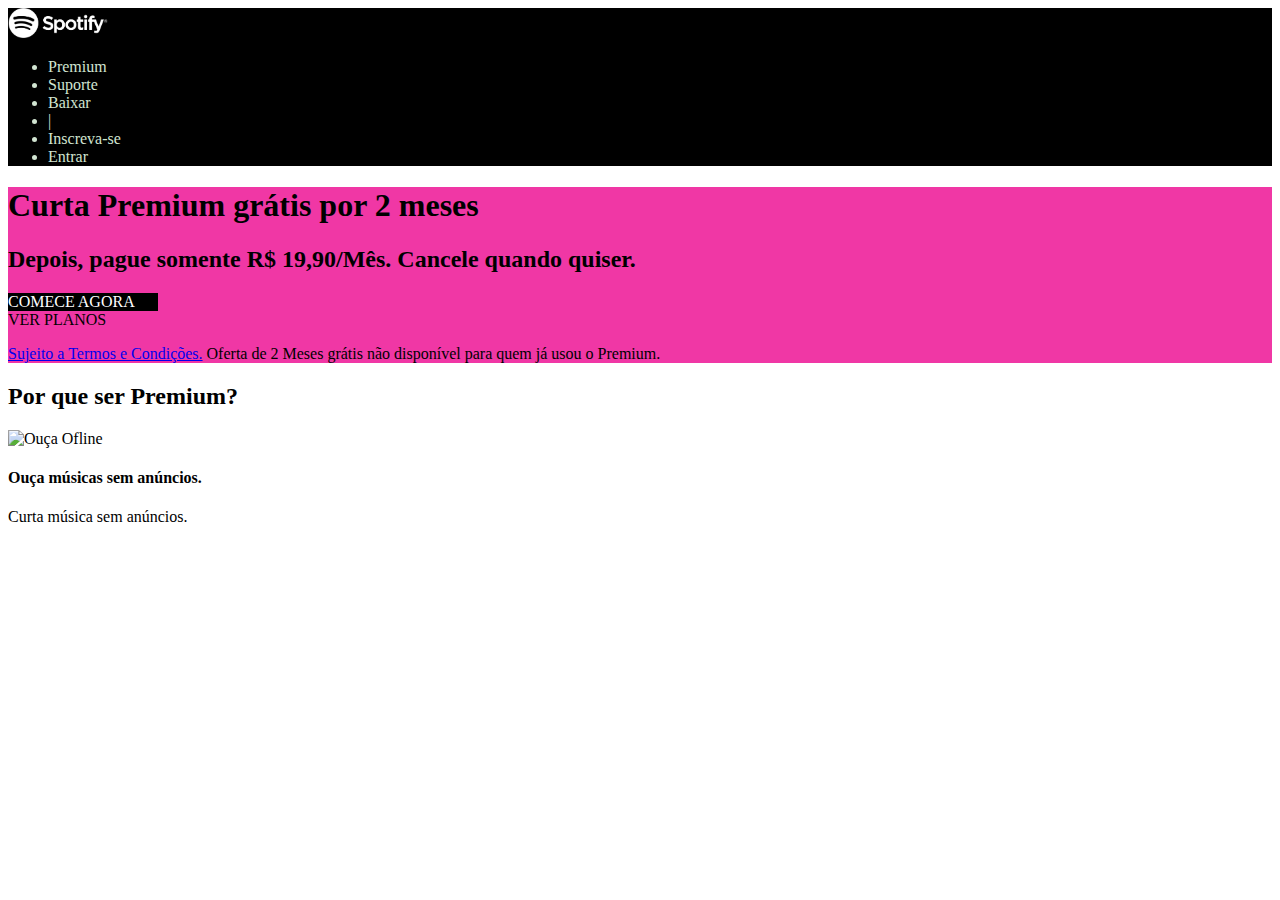
==== 1-Fundamentos/02-Introdução-à-HTML-e-CSS/01-Estruturas-de-Paginas/index.html @ 16ef2a4e "Atualização Aula ao vivo dia 01" ====
<!DOCTYPE html>
<html lang="pt-br">
<head>
    <meta charset="UTF-8">
    <meta http-equiv="X-UA-Compatible" content="IE=edge">
    <meta name="viewport" content="width=device-width, initial-scale=1.0">
    <title>Spotfy Premium - Spotfy (BR)</title>

</head>


<body>
    <div style="background-color: rgb(0, 0, 0);">
        <img src="./img/Spotify-Logo-branca.png" alt="Logotipo do spotify" width="100px">
        <ul style="color: rgb(209, 228, 209);">

            <li>Premium</li>
            <li>Suporte</li>
            <li>Baixar</li>
            <li>|</li>
            <li>Inscreva-se</li>
            <li>Entrar</li>

        </ul>
    </div>
    
    <div style="background-color: rgb(240, 55, 165);">
        <h1> Curta Premium grátis por 2 meses</h1>
        <h2>Depois, pague somente R$ 19,90/Mês. Cancele quando quiser.</h2>
        <div style="background-color: black; color: white; width: 150px;">COMECE AGORA    
        </div>
        <div style="color: rgb(0, 0, 0); width: 150px;">VER PLANOS    
        </div>
        <p><a href="http://www.spotify.com/legal/premium-promotional-offer-terms" target="_blank" rel="noopener noreferrer">Sujeito a Termos e Condições.</a> Oferta de 2 Meses grátis não disponível para quem já usou o Premium.
        </p>
        
    </div>

    <div>
        <h2>Por que ser Premium?</h2>
        <img src="" alt="Ouça Ofline">
        <h4>Ouça músicas sem anúncios.</h4>
        <p>Curta música sem anúncios.</p>
    </div>





    
</body>
</html>
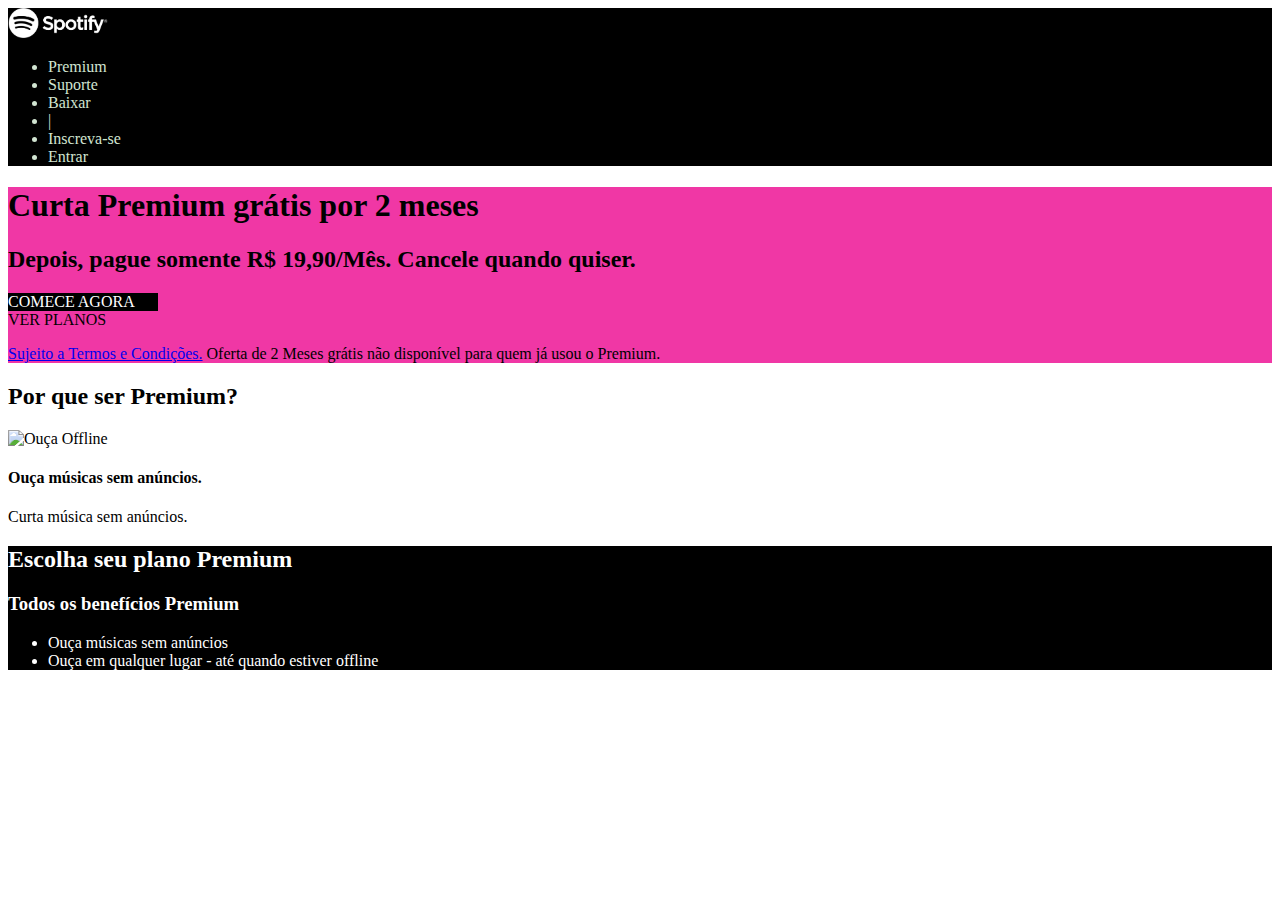
==== commit 7bd17dfa: "Segunda atualização Aula ao vivo dia 01" ====
--- a/1-Fundamentos/02-Introdução-à-HTML-e-CSS/01-Estruturas-de-Paginas/index.html
+++ b/1-Fundamentos/02-Introdução-à-HTML-e-CSS/01-Estruturas-de-Paginas/index.html
@@ -38,10 +38,21 @@
 
     <div>
         <h2>Por que ser Premium?</h2>
-        <img src="" alt="Ouça Ofline">
+        <img src="" alt="Ouça Offline" width="100px">
         <h4>Ouça músicas sem anúncios.</h4>
         <p>Curta música sem anúncios.</p>
     </div>
+    <div style="background-color: black; color: white;">
+    <h2>Escolha seu plano Premium</h2>
+ <div>
+    <h3>Todos os benefícios Premium</h3>
+    <ul>
+        <li>Ouça músicas sem anúncios</li>
+        <li>Ouça em qualquer lugar - até quando estiver offline</li>
+    </ul>
+    </div>
+</div>
+    
 
 
 
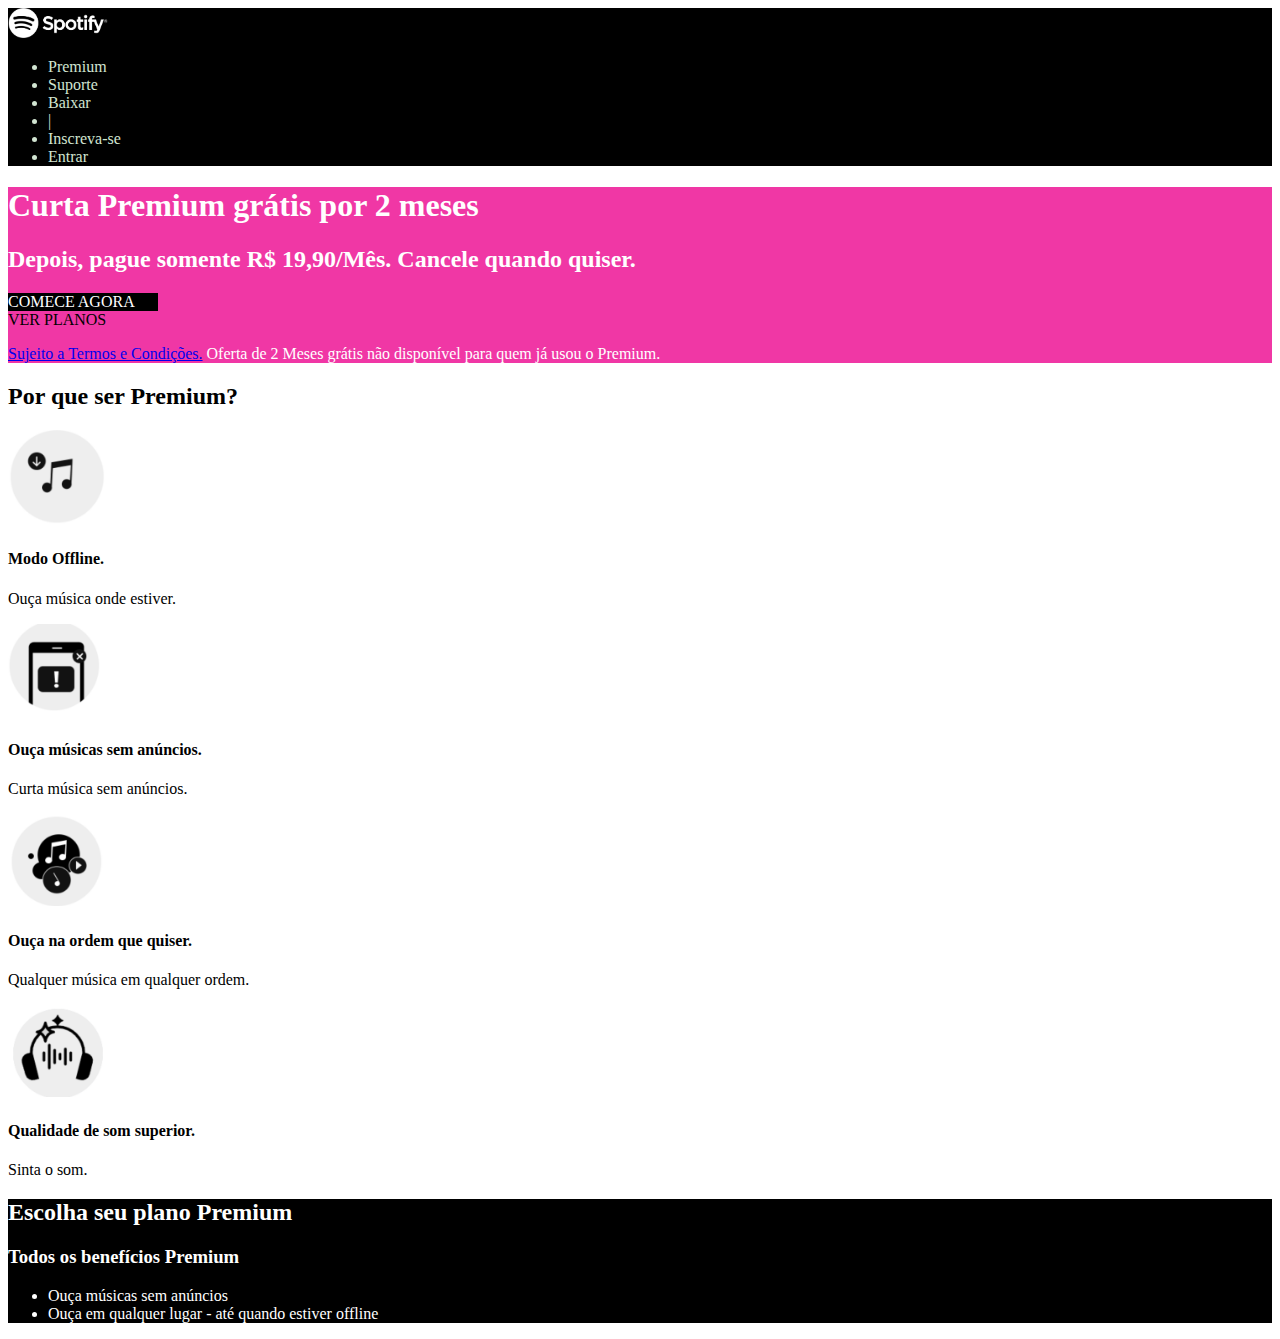
==== commit cf35892b: "Atualização aula dia 01 adcionando imagens" ====
--- a/1-Fundamentos/02-Introdução-à-HTML-e-CSS/01-Estruturas-de-Paginas/index.html
+++ b/1-Fundamentos/02-Introdução-à-HTML-e-CSS/01-Estruturas-de-Paginas/index.html
@@ -24,7 +24,7 @@
         </ul>
     </div>
     
-    <div style="background-color: rgb(240, 55, 165);">
+    <div style="background-color: rgb(240, 55, 165); color: white;">
         <h1> Curta Premium grátis por 2 meses</h1>
         <h2>Depois, pague somente R$ 19,90/Mês. Cancele quando quiser.</h2>
         <div style="background-color: black; color: white; width: 150px;">COMECE AGORA    
@@ -38,9 +38,18 @@
 
     <div>
         <h2>Por que ser Premium?</h2>
-        <img src="" alt="Ouça Offline" width="100px">
+        <img src="./img/Modo-Offline.png" alt="Modo Offline" width="100px">
+        <h4>Modo Offline.</h4>
+        <p>Ouça música onde estiver.</p>
+        <img src="./img/Ouça-sem-anuncio.png" alt="Ouça Som Anuncio" width="100px">
         <h4>Ouça músicas sem anúncios.</h4>
         <p>Curta música sem anúncios.</p>
+        <img src="./img/Ouça-na-ordem-que-quiser.png" alt="Ouça na Ordem que quiser" width="100px">
+        <h4>Ouça na ordem que quiser.</h4>
+        <p>Qualquer música em qualquer ordem.</p>
+        <img src="./img/Qualidade-de-som0superior.png" alt="Qualidade de Som" width="100px">
+        <h4>Qualidade de som superior.</h4>
+        <p>Sinta o som.</p>
     </div>
     <div style="background-color: black; color: white;">
     <h2>Escolha seu plano Premium</h2>
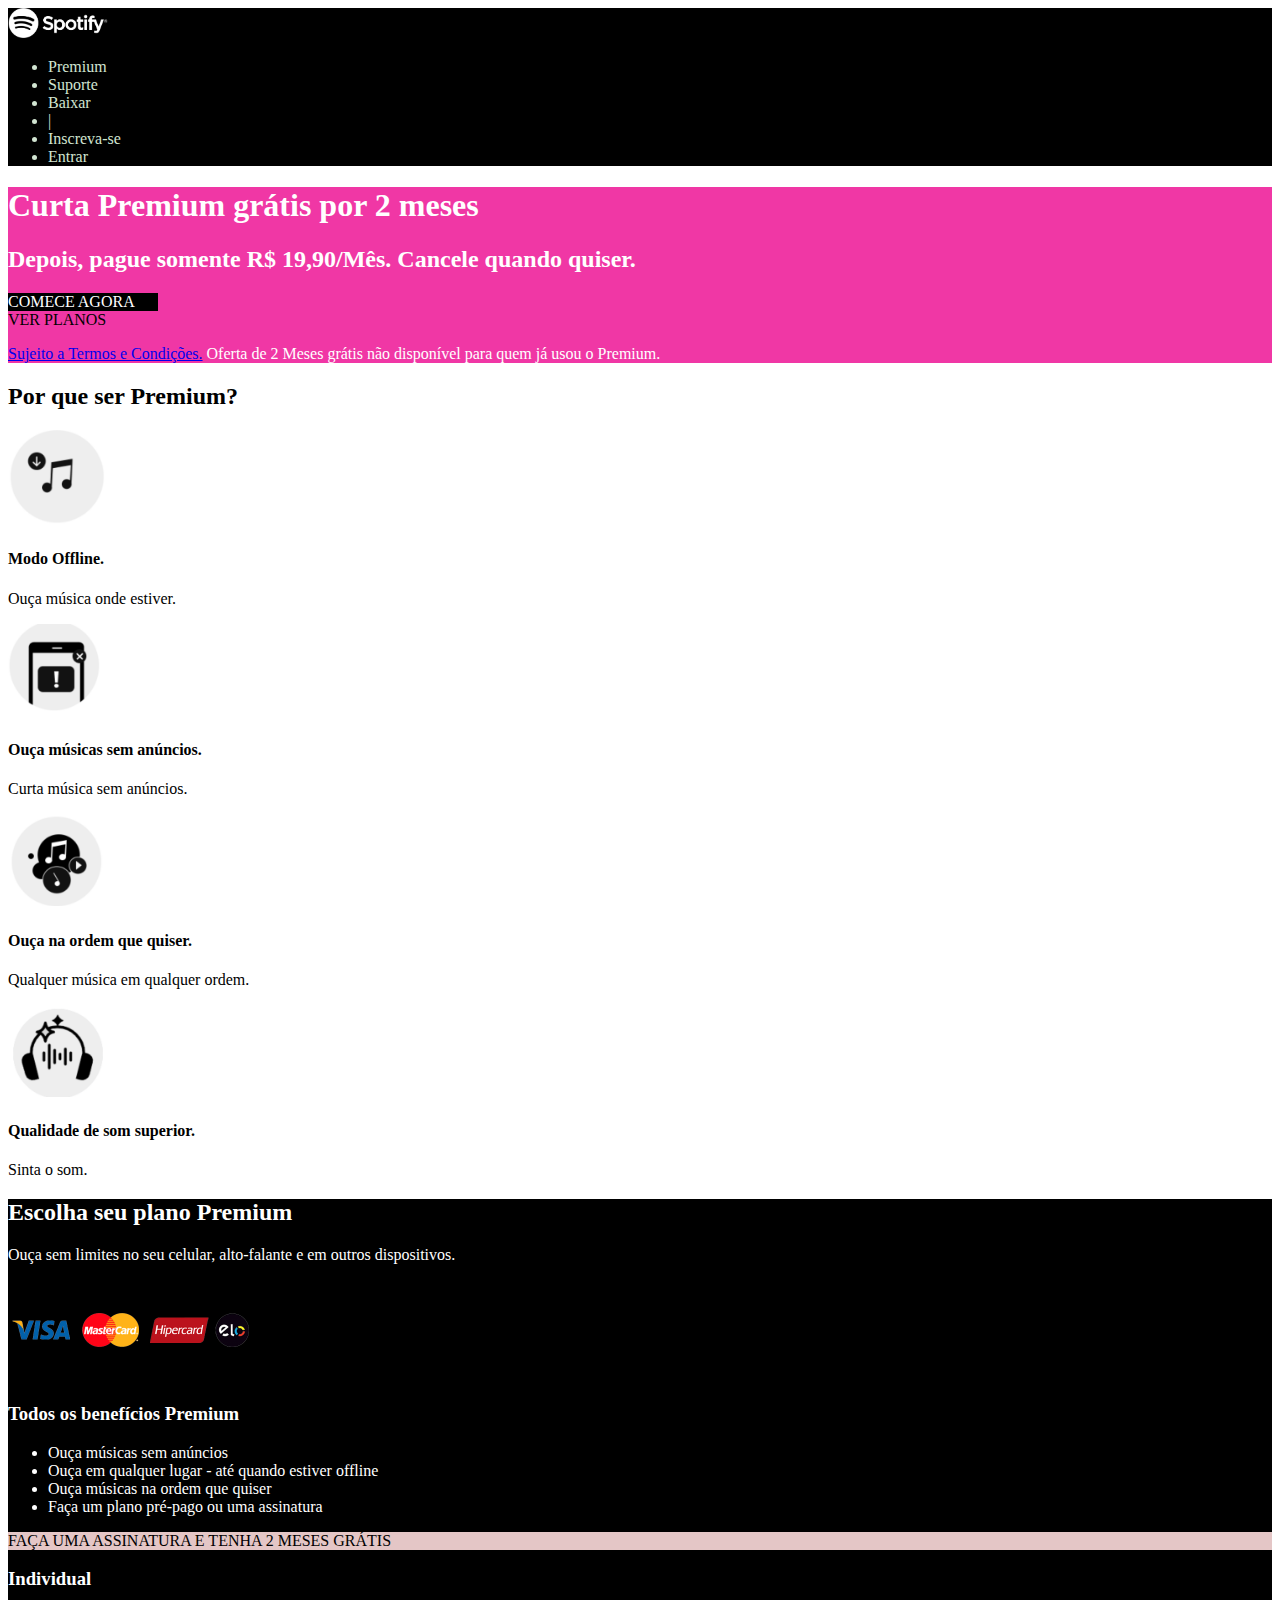
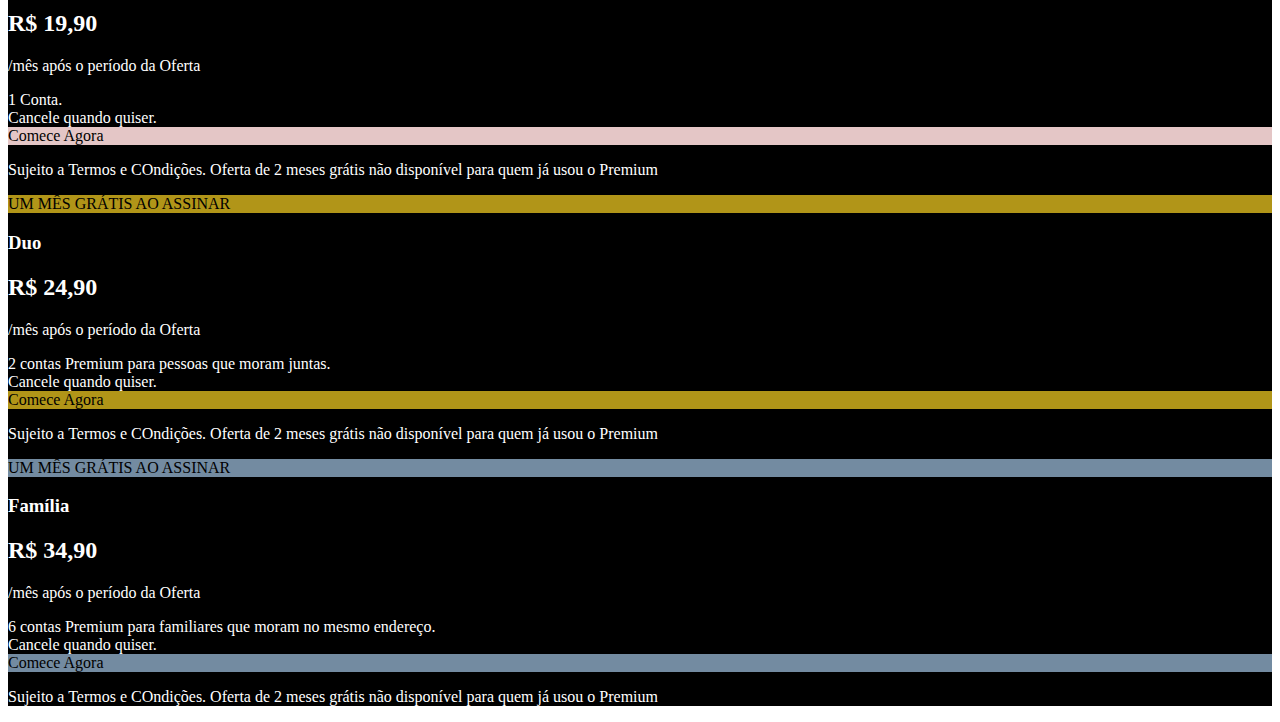
==== commit d62db8e5: "Atualização aula dia 01 adcionando imagens bandeiras de cartão e tipos de planos" ====
--- a/1-Fundamentos/02-Introdução-à-HTML-e-CSS/01-Estruturas-de-Paginas/index.html
+++ b/1-Fundamentos/02-Introdução-à-HTML-e-CSS/01-Estruturas-de-Paginas/index.html
@@ -53,14 +53,89 @@
     </div>
     <div style="background-color: black; color: white;">
     <h2>Escolha seu plano Premium</h2>
- <div>
-    <h3>Todos os benefícios Premium</h3>
-    <ul>
+    <p>Ouça sem limites no seu celular, alto-falante e em outros dispositivos.</p>
+    <img src="./img/bandeira-dos-cartoes-de-credito.png" alt="Cartão" width="250px">
+
+
+        <div>
+        <h3>Todos os benefícios Premium</h3>
+        <ul>
         <li>Ouça músicas sem anúncios</li>
         <li>Ouça em qualquer lugar - até quando estiver offline</li>
-    </ul>
+        <li>Ouça músicas na ordem que quiser</li>
+        <li>Faça um plano pré-pago ou uma assinatura</li>
+        </ul>
+        </div>
+
+        <div style="background-color: black; color: white;">
+            <div style="background-color: rgb(228, 198, 198); color: rgb(0, 0, 0);">
+            FAÇA UMA ASSINATURA E TENHA 2 MESES GRÁTIS
+            </div>
+
+            <h3>Individual</h3>
+            <h2>R$ 19,90</h2>
+            <p>/mês após o período da Oferta</p>
+
+            <li>1 Conta.</li> 
+            <li>Cancele quando quiser.</li>
+
+            <div style="background-color: rgb(228, 198, 198); color: rgb(0, 0, 0);">
+                Comece Agora
+            </div>
+
+            <p>Sujeito a Termos e COndições. Oferta de 2 meses grátis não disponível para quem já usou o Premium</p>
+
+        
+        </div>
+
+
+        <div style="background-color: black; color: white;">
+            <div style="background-color: rgb(177, 149, 24); color: rgb(0, 0, 0);">
+            UM MÊS GRÁTIS AO ASSINAR
+            </div>
+            <h3>Duo</h3>
+            <h2>R$ 24,90</h2>
+            <p>/mês após o período da Oferta</p>
+            
+
+            <li>2 contas Premium para pessoas que moram juntas.</li> 
+            <li>Cancele quando quiser.</li>
+
+            <div style="background-color: rgb(177, 149, 24); color: rgb(0, 0, 0);">
+                Comece Agora
+            </div>
+
+            <p>Sujeito a Termos e COndições. Oferta de 2 meses grátis não disponível para quem já usou o Premium</p>
+
+        
+        </div>
+
+        <div style="background-color: black; color: white;">
+            <div style="background-color: rgb(115, 139, 161); color: rgb(0, 0, 0);">
+            UM MÊS GRÁTIS AO ASSINAR
+            </div>
+            <h3>Família</h3>
+            <h2>R$ 34,90</h2>
+            <p>/mês após o período da Oferta</p>
+            
+
+            <li>6 contas Premium para familiares que moram no mesmo endereço.</li> 
+            <li>Cancele quando quiser.</li>
+
+            <div style="background-color: rgb(115, 139, 161); color: rgb(0, 0, 0);">
+                Comece Agora
+            </div>
+
+            <p>Sujeito a Termos e COndições. Oferta de 2 meses grátis não disponível para quem já usou o Premium</p>
+
+        
+        </div>
+            
+
+
+
     </div>
-</div>
+
     
 
 
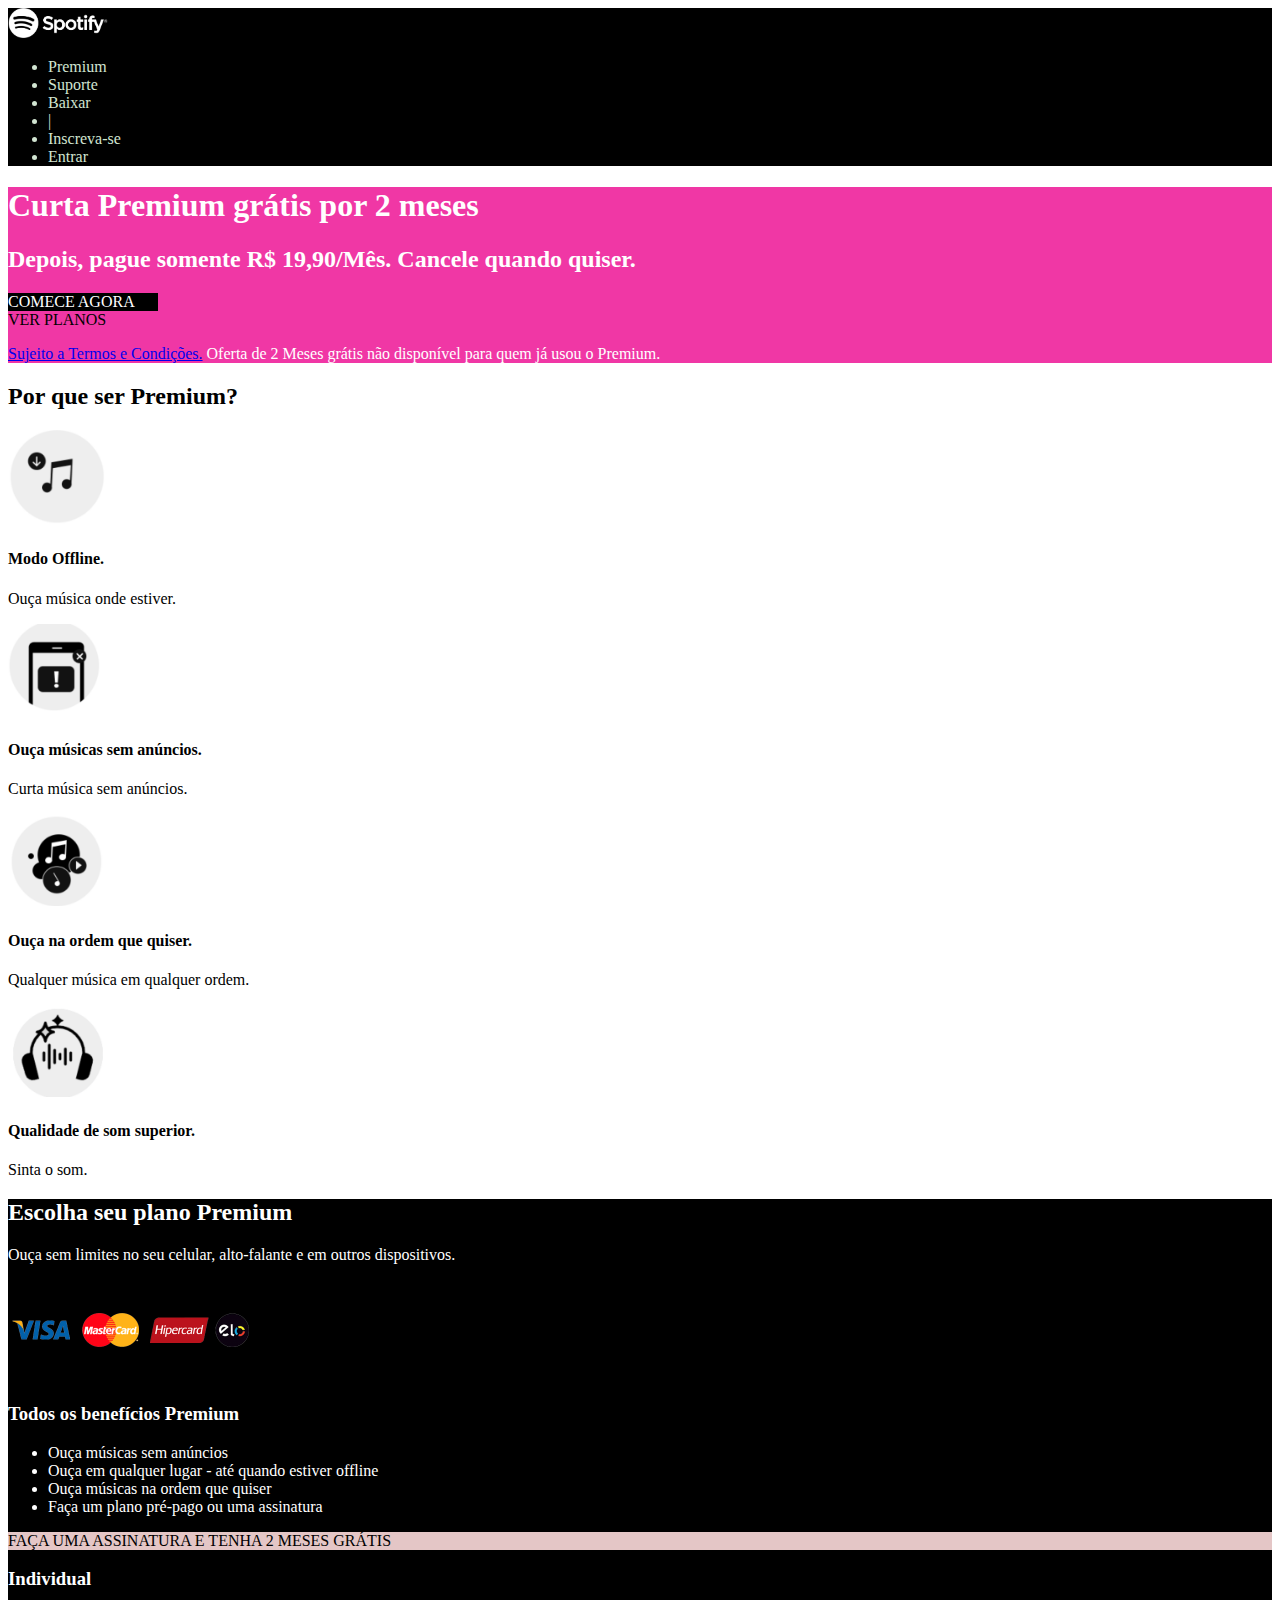
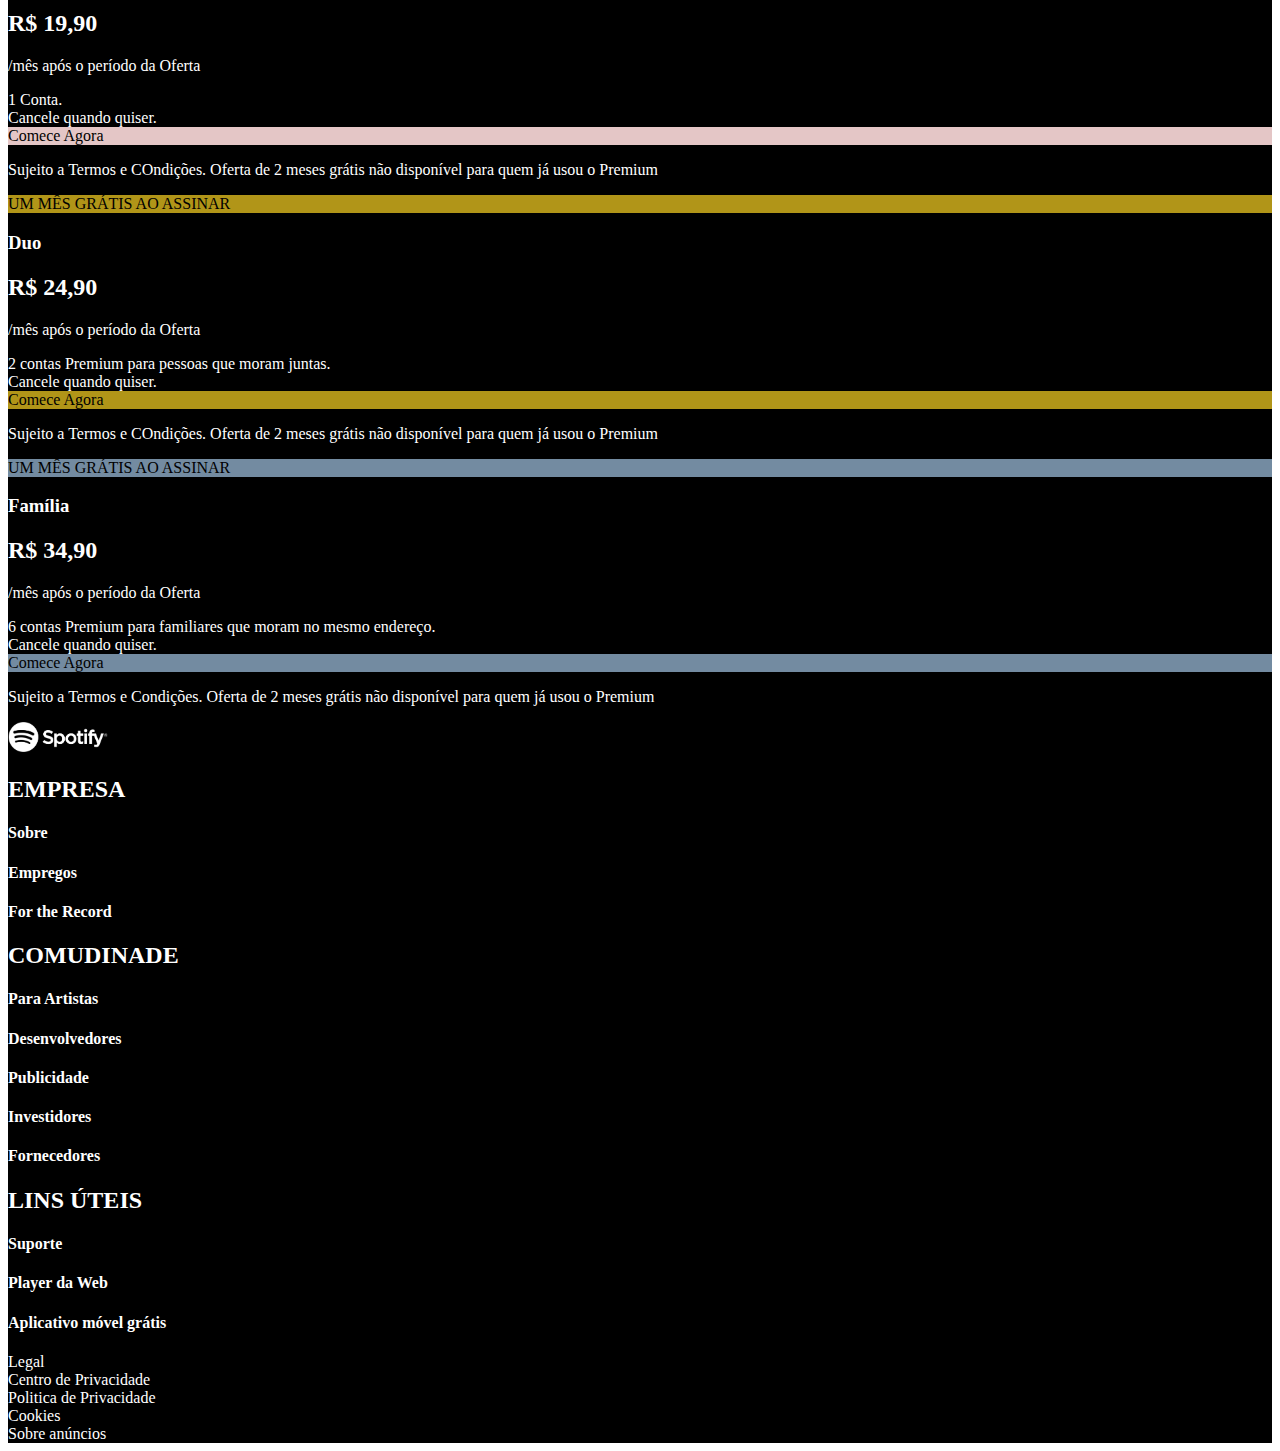
==== commit d25c8348: "Atualização aula dia 01 adcionando Rodapé e outras informações legal" ====
--- a/1-Fundamentos/02-Introdução-à-HTML-e-CSS/01-Estruturas-de-Paginas/index.html
+++ b/1-Fundamentos/02-Introdução-à-HTML-e-CSS/01-Estruturas-de-Paginas/index.html
@@ -126,14 +126,40 @@
                 Comece Agora
             </div>
 
-            <p>Sujeito a Termos e COndições. Oferta de 2 meses grátis não disponível para quem já usou o Premium</p>
+            <p>Sujeito a Termos e Condições. Oferta de 2 meses grátis não disponível para quem já usou o Premium</p>
+       
+        </div>
 
-        
+        <img src="./img/Spotify-Logo-branca.png" alt="Logotipo do spotify" width="100px">
+            
+        <div>
+            <h2>EMPRESA</h2>
+            <h4>Sobre</h4>
+            <h4>Empregos</h4>
+            <h4>For the Record</h4>
         </div>
-            
+
+        <div>
+            <h2>COMUDINADE</h2>
+            <h4>Para Artistas</h4>
+            <h4>Desenvolvedores</h4>
+            <h4>Publicidade</h4>
+            <h4>Investidores</h4>
+            <h4>Fornecedores</h4>
+        </div>
+
+        <div>
+            <h2>LINS ÚTEIS</h4>
+            <h4>Suporte</h4>
+            <h4>Player da Web</h4>
+            <h4>Aplicativo móvel grátis</h4>
+        </div>
 
 
+        <div> <li>Legal</li> <li>Centro de Privacidade</li> <li>Politica de Privacidade</li> <li>Cookies</li> <li>Sobre anúncios</li> </div>
 
+
+    
     </div>
 
     
